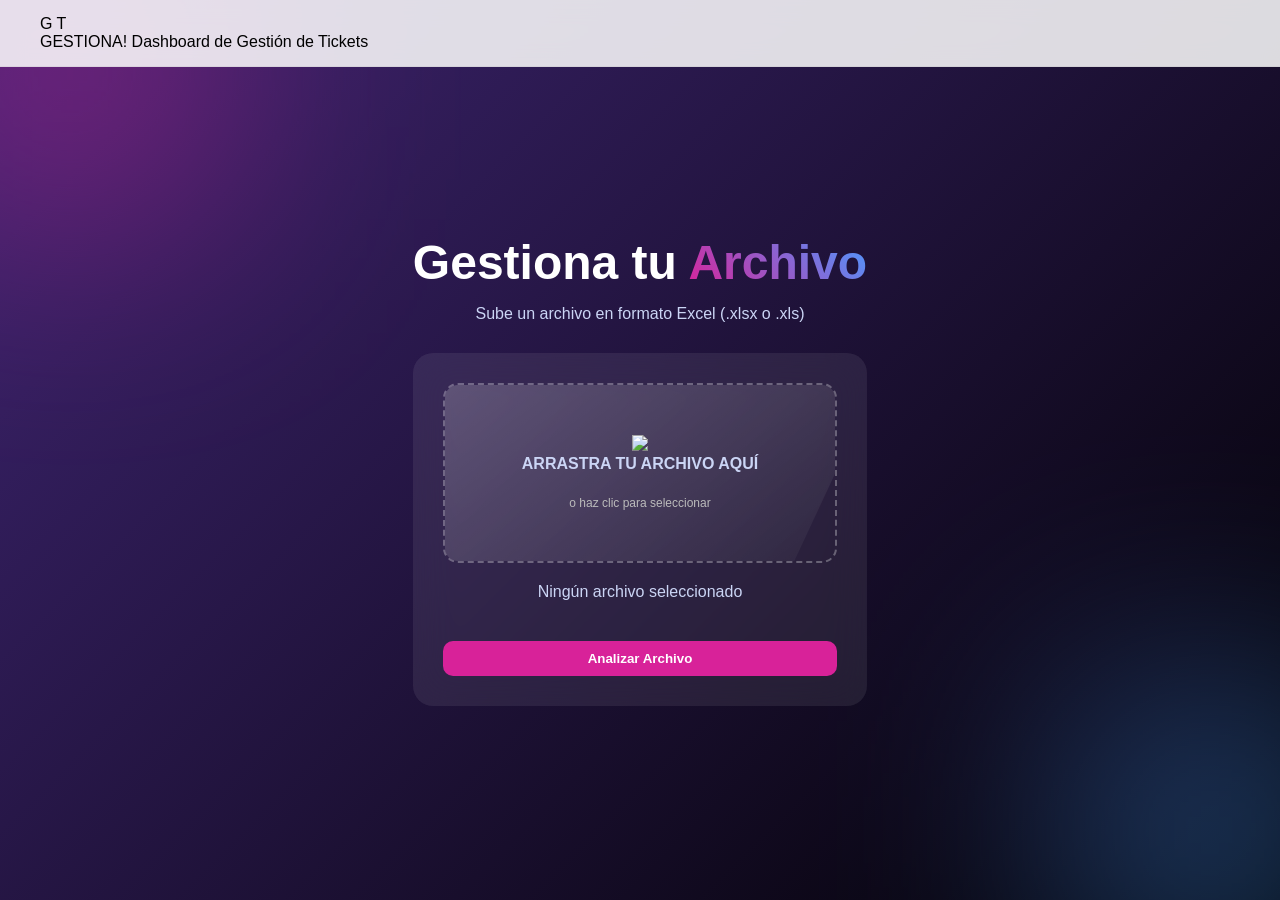
==== SRC/archivo.html @ c615abff "Add files via upload" ====
<!DOCTYPE html>
<html lang="es">
<head>
  <meta charset="UTF-8">
  <meta name="viewport" content="width=device-width, initial-scale=1.0">
  <title>Archivo | GESTIONA!</title>

  <script src="https://cdn.tailwindcss.com"></script>
  <link rel="stylesheet" href="CSS/styles.css">
</head>

<body>

  <!-- NAV -->
  <nav class="nav">
    <div class="flex items-center space-x-2">
      <div class="relative flex items-center justify-center w-10 h-10">
        <span class="text-4xl font-serif font-black text-[#D82299] absolute -translate-x-2 -translate-y-1 z-20">G</span>
        <span class="text-4xl font-serif font-black text-[#3F2574] absolute translate-x-1.5 translate-y-1.5 z-10 opacity-90">T</span>
      </div>

      <div class="flex flex-col pl-4 leading-none">
        <span class="text-2xl font-black tracking-widest">GESTIONA!</span>
        <span class="text-[9px] text-slate-400 uppercase">Dashboard de Gestión de Tickets</span>
      </div>
    </div>
  </nav>

  <!-- HERO -->
  <section class="hero upload-hero">
    <div class="hero-content">

      <h1>Gestiona tu <span>Archivo</span></h1>

      <p class="descripcion-archivo">
        Sube un archivo en formato Excel (.xlsx o .xls)
      </p>

      <!-- CARD -->
      <div class="upload-card">

        <label class="upload-box" id="zonaDrop">
          <input id="inputArchivo" type="file" accept=".xlsx, .xls">

          <div class="upload-content">

            <!-- ICONO -->
            <img id="iconoExcel"
              src="https://cdn-icons-png.flaticon.com/512/732/732220.png"
              class="w-16 mx-auto mb-3 hidden">

            <p id="textoPrincipal">ARRASTRA TU ARCHIVO AQUÍ</p>
            <span id="textoSecundario">o haz clic para seleccionar</span>

          </div>
        </label>

        <p id="nombreArchivo" class="mt-3 text-sm text-gray-400">
          Ningún archivo seleccionado
        </p>

        <button id="btnAnalizar" class="btn-main mt-4">
          Analizar Archivo
        </button>

      </div>

    </div>
  </section>

  <script src="JS/archivo.js"></script>

</body>
</html>
---- SRC/CSS/styles.css ----
* {
  margin: 0;
  padding: 0;
  box-sizing: border-box;
  }

:root {
--primary: #D82299;
--secondary: #3F2574;
--blue: #4C9AFF;
--radius: 10px;
--transition: 0.3s;
}

body {
margin: 0;
font-family: 'Segoe UI', sans-serif;
background: #ffffff;
}

/* BOTONES */
.btn-primary,
.btn-main,
.btn-correo,
.btn-pdf,
.btn-volver,
.btn-subir {
padding: 10px 20px;
border-radius: var(--radius);
border: none;
cursor: pointer;
transition: var(--transition);
}

.btn-primary:hover,
.btn-main:hover {
transform: scale(1.05);
}

.btn-primary {
background: linear-gradient(45deg, var(--primary), var(--secondary));
color: white;
}

.btn-main {
background: var(--primary);
color: white;
font-weight: bold;
}

.btn-correo {
background: var(--primary);
color: white;
}

.btn-pdf {
background: white;
border: 1px solid #ccc;
}

.btn-volver {
background: #eee;
}

.btn-subir {
background: #6c5ce7;
color: white;
}

/* NAVBAR*/
.nav {
position: fixed;
top: 0;
width: 100%;
z-index: 9999;
backdrop-filter: blur(12px);
background: rgba(255,255,255,0.85);
padding: 15px 40px;
display: flex;
justify-content: space-between;
align-items: center;
border-bottom: 1px solid rgba(0,0,0,0.05);
}
.hero {
padding-top: 120px;
padding-bottom: 80px;
display: flex;
justify-content: center;
align-items: center;
text-align: center;
color: white;
position: relative;
overflow: hidden;
background: linear-gradient(135deg, #3F2574, #000);
}

.hero::before,
.hero::after {
content: "";
position: absolute;
width: 300px;
height: 300px;
filter: blur(120px);
opacity: 0.4;
}

.hero::before {
background: var(--primary);
top: -80px;
left: -80px;
}

.hero::after {
background: var(--blue);
bottom: -80px;
right: -80px;
}

.hero-content {
max-width: 650px;
position: relative;
z-index: 2;
}

.hero h1 {
font-size: clamp(28px, 5vw, 48px);
font-weight: 900;
margin-bottom: 15px;
}

.hero h1 span {
background: linear-gradient(45deg, var(--primary), var(--blue));
-webkit-background-clip: text;
color: transparent;
}

.hero p {
color: #cbd5f5;
margin-bottom: 20px;
}

.process {
padding: 60px 20px;
text-align: center;
}

.cards {
display: flex;
gap: 25px;
justify-content: center;
flex-wrap: wrap;
}

.card {
background: rgba(255,255,255,0.7);
backdrop-filter: blur(10px);
padding: 25px;
border-radius: 20px;
width: 260px;
transition: var(--transition);
}

.card:hover {
transform: translateY(-10px);
}

.circle {
width: 45px;
height: 45px;
margin: auto;
margin-bottom: 15px;
border-radius: 50%;
background: linear-gradient(45deg, var(--primary), var(--secondary));
color: white;
display: flex;
align-items: center;
justify-content: center;
}

.cta {
text-align: center;
padding: 60px 20px;
background: linear-gradient(135deg, rgba(63,37,116,0.1), rgba(216,34,153,0.1));
}

footer {
text-align: center;
padding: 20px;
color: gray;
}

/* VENTANA DE ARCHIVO*/
.upload-hero {
min-height: 100vh;
flex-direction: column;
}

.excel-fields {
margin: 20px 0;
font-size: 13px;
color: #a5b4fc;
line-height: 1.6;
}

.upload-card {
margin-top: 30px;
background: rgba(255,255,255,0.08);
backdrop-filter: blur(20px);
padding: 30px;
border-radius: 20px;
display: flex;
flex-direction: column;
gap: 20px;
animation: fadeIn 0.8s ease;
}

.upload-box {
border: 2px dashed rgba(255,255,255,0.3);
padding: 50px 20px;
border-radius: 15px;
cursor: pointer;
transition: var(--transition);
position: relative;
overflow: hidden;
}

.upload-box:hover {
border-color: var(--primary);
transform: scale(1.02);
}

.upload-box::before {
content: "";
position: absolute;
width: 200%;
height: 200%;
background: linear-gradient(120deg, transparent, rgba(255,255,255,0.2), transparent);
transform: rotate(25deg);
top: -100%;
left: -100%;
transition: 0.6s;
}

.upload-box:hover::before {
top: 100%;
left: 100%;
}

.upload-box input {
display: none;
}

.upload-content {
position: relative;
z-index: 2;
}

.upload-content .icon {
font-size: 40px;
margin-bottom: 10px;
}

.upload-content p {
font-weight: bold;
}

.upload-content span {
font-size: 12px;
color: #bbb;
}

/* VENTANA DE DASHBOARD */
.barra {
position: sticky;
top: 72px;
z-index: 500;
display: flex;
flex-wrap: wrap;
gap: 15px;
justify-content: space-between;
align-items: center;
padding: 16px 40px;
background: rgba(255,255,255,0.9);
backdrop-filter: blur(14px);
box-shadow: 0 2px 15px rgba(0,0,0,0.06);
}

.filtros {
display: flex;
flex-wrap: wrap;
gap: 10px;
align-items: center;
}

.filtros select {
padding: 9px 14px;
border: 1px solid #e5e7eb;
border-radius: 20px;
background: #fafafa;
font-size: 13px;
color: #444;
cursor: pointer;
transition: var(--transition);
}

.filtros select:hover,
.filtros select:focus {
border-color: var(--primary);
outline: none;
}

.botones {
display: flex;
flex-wrap: wrap;
gap: 10px;
}

.botones button {
margin-left: 0;
font-size: 13px;
font-weight: 600;
display: inline-flex;
align-items: center;
gap: 6px;
}

.vacio {
text-align: center;
margin-top: 100px;
color: #999;
}

.kpis {
display: grid;
grid-template-columns: repeat(auto-fit, minmax(200px, 1fr));
gap: 20px;
padding: 30px 40px 10px;
}

.tarjeta {
position: relative;
padding: 22px 24px;
border-radius: 16px;
background: white;
box-shadow: 0 6px 20px rgba(63,37,116,0.08);
overflow: hidden;
transition: var(--transition);
animation: fadeIn 0.5s ease;
}

.tarjeta::before {
content: "";
position: absolute;
top: 0;
left: 0;
width: 100%;
height: 4px;
background: linear-gradient(90deg, var(--primary), var(--secondary));
}

.tarjeta:hover {
transform: translateY(-6px);
box-shadow: 0 12px 30px rgba(63,37,116,0.15);
}

.tarjeta .icono-tarjeta {
width: 38px;
height: 38px;
border-radius: 10px;
display: flex;
align-items: center;
justify-content: center;
font-size: 18px;
background: linear-gradient(45deg, var(--primary), var(--secondary));
margin-bottom: 12px;
}

.numero {
font-size: 32px;
font-weight: 900;
color: var(--secondary);
line-height: 1;
}

.graficas {
display: grid;
grid-template-columns: repeat(auto-fit, minmax(320px, 1fr));
gap: 20px;
padding: 20px 40px;
}

canvas {
background: transparent;
border-radius: 10px;
padding: 0;
}

.modal {
position: fixed;
top: 0;
left: 0;
width: 100%;
height: 100%;
background: rgba(0,0,0,0.5);
display: none;
justify-content: center;
align-items: center;
}

.contenido-modal {
background: white;
padding: 30px;
border-radius: 15px;
width: 300px;
position: relative;
}

.cerrar {
position: absolute;
top: 10px;
right: 15px;
cursor: pointer;
font-weight: bold;
}

input {
width: 100%;
padding: 10px;
margin-top: 15px;
}

/*ANIMACIÓN */
@keyframes fadeIn {
from {
opacity: 0;
transform: translateY(20px);
}
to {
opacity: 1;
transform: translateY(0);
}
}

/* RESPONSIVE */
@media (max-width: 768px) {

.cards,
.kpis,
.graficas {
flex-direction: column;
align-items: center;
}

.barra {
flex-direction: column;
gap: 10px;
}

}

/* ===================================================== */
/* AÑADIDOS / REDISEÑO DASHBOARD (más moderno y sin cortes) */
/* ===================================================== */

.contenedor-dashboard {
padding-top: 72px;
min-height: 100vh;
background: #f9fafc;
}

.seccion-titulo {
padding: 28px 40px 0;
display: flex;
align-items: center;
justify-content: space-between;
flex-wrap: wrap;
gap: 10px;
}

.seccion-titulo h2 {
font-size: 15px;
font-weight: 800;
color: var(--secondary);
text-transform: uppercase;
letter-spacing: 0.5px;
display: flex;
align-items: center;
gap: 8px;
}

.contador-resultados {
font-size: 12px;
color: #999;
background: white;
padding: 6px 14px;
border-radius: 20px;
box-shadow: 0 2px 8px rgba(0,0,0,0.05);
}

.btn-limpiar {
font-size: 12px;
color: var(--primary);
background: none;
border: 1px solid var(--primary);
border-radius: 20px;
padding: 6px 14px;
cursor: pointer;
transition: var(--transition);
}

.btn-limpiar:hover {
background: var(--primary);
color: white;
}

.tarjeta h3 {
font-size: 12px;
color: #999;
font-weight: 700;
text-transform: uppercase;
letter-spacing: 0.3px;
margin-bottom: 6px;
}

.grafica-box {
background: white;
border-radius: 18px;
padding: 20px;
box-shadow: 0 6px 20px rgba(63,37,116,0.06);
display: flex;
flex-direction: column;
transition: var(--transition);
}

.grafica-box:hover {
box-shadow: 0 10px 28px rgba(63,37,116,0.12);
}

.grafica-box h4 {
text-align: left;
font-size: 13px;
color: var(--secondary);
font-weight: 700;
margin-bottom: 14px;
text-transform: uppercase;
letter-spacing: 0.5px;
}

.grafica-box .lienzo-wrap {
position: relative;
width: 100%;
height: 260px;
}

.grafica-box canvas {
box-shadow: none;
padding: 0;
}

/* TABLA: contenedor exterior recorta bordes, el interior hace scroll */
.tabla-container {
margin: 10px 40px 60px;
background: white;
border-radius: 18px;
box-shadow: 0 6px 20px rgba(63,37,116,0.06);
overflow: hidden;
}

.tabla-scroll {
overflow: auto;
max-height: 420px;
}

.tabla-container table {
width: 100%;
border-collapse: collapse;
font-size: 13px;
min-width: 600px;
}

.tabla-container thead th {
position: sticky;
top: 0;
background: linear-gradient(45deg, var(--primary), var(--secondary));
color: white;
padding: 13px 14px;
text-align: left;
white-space: nowrap;
z-index: 1;
}

.tabla-container tbody td {
padding: 11px 14px;
border-bottom: 1px solid #f2f2f2;
white-space: nowrap;
}

.tabla-container tbody tr:hover {
background: #fdf2f9;
}

.contenido-modal {
animation: fadeIn 0.3s ease;
}

.contenido-modal h3 {
margin-bottom: 5px;
color: var(--secondary);
}

.contenido-modal p {
font-size: 13px;
color: #888;
}

.contenido-modal .btn-primary {
width: 100%;
margin-top: 15px;
}

.contenido-modal .btn-enviando {
opacity: 0.6;
pointer-events: none;
}

.nota-adjunto {
font-size: 11px;
color: #aaa;
margin-top: 10px;
line-height: 1.4;
}

@media (max-width: 768px) {
.barra {
position: static;
padding: 15px 20px;
}

.seccion-titulo,
.kpis,
.graficas {
padding-left: 20px;
padding-right: 20px;
}

.tabla-container {
margin: 10px 20px 40px;
}
}
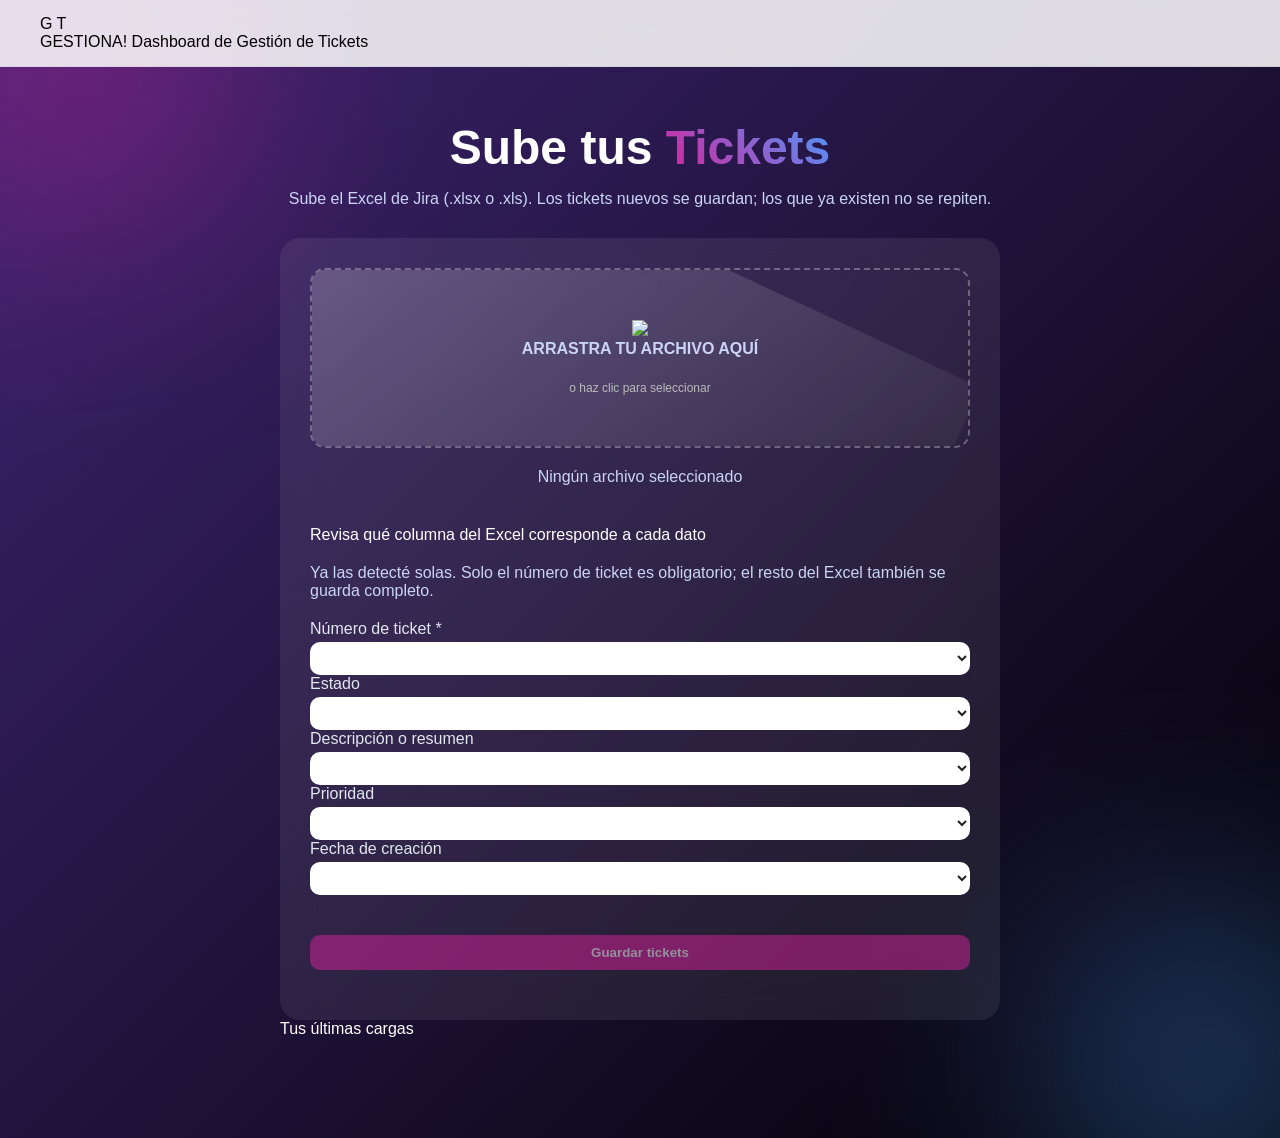
==== commit e9d9b2a0: "Add files via upload" ====
--- a/SRC/archivo.html
+++ b/SRC/archivo.html
@@ -1,74 +1,123 @@
-<!DOCTYPE html>
-<html lang="es">
-<head>
-  <meta charset="UTF-8">
-  <meta name="viewport" content="width=device-width, initial-scale=1.0">
-  <title>Archivo | GESTIONA!</title>
-
-  <script src="https://cdn.tailwindcss.com"></script>
-  <link rel="stylesheet" href="CSS/styles.css">
-</head>
-
-<body>
-
-  <!-- NAV -->
-  <nav class="nav">
-    <div class="flex items-center space-x-2">
-      <div class="relative flex items-center justify-center w-10 h-10">
-        <span class="text-4xl font-serif font-black text-[#D82299] absolute -translate-x-2 -translate-y-1 z-20">G</span>
-        <span class="text-4xl font-serif font-black text-[#3F2574] absolute translate-x-1.5 translate-y-1.5 z-10 opacity-90">T</span>
-      </div>
-
-      <div class="flex flex-col pl-4 leading-none">
-        <span class="text-2xl font-black tracking-widest">GESTIONA!</span>
-        <span class="text-[9px] text-slate-400 uppercase">Dashboard de Gestión de Tickets</span>
-      </div>
-    </div>
-  </nav>
-
-  <!-- HERO -->
-  <section class="hero upload-hero">
-    <div class="hero-content">
-
-      <h1>Gestiona tu <span>Archivo</span></h1>
-
-      <p class="descripcion-archivo">
-        Sube un archivo en formato Excel (.xlsx o .xls)
-      </p>
-
-      <!-- CARD -->
-      <div class="upload-card">
-
-        <label class="upload-box" id="zonaDrop">
-          <input id="inputArchivo" type="file" accept=".xlsx, .xls">
-
-          <div class="upload-content">
-
-            <!-- ICONO -->
-            <img id="iconoExcel"
-              src="https://cdn-icons-png.flaticon.com/512/732/732220.png"
-              class="w-16 mx-auto mb-3 hidden">
-
-            <p id="textoPrincipal">ARRASTRA TU ARCHIVO AQUÍ</p>
-            <span id="textoSecundario">o haz clic para seleccionar</span>
-
-          </div>
-        </label>
-
-        <p id="nombreArchivo" class="mt-3 text-sm text-gray-400">
-          Ningún archivo seleccionado
-        </p>
-
-        <button id="btnAnalizar" class="btn-main mt-4">
-          Analizar Archivo
-        </button>
-
-      </div>
-
-    </div>
-  </section>
-
-  <script src="JS/archivo.js"></script>
-
-</body>
-</html>+<!DOCTYPE html>
+<html lang="es">
+<head>
+  <meta charset="UTF-8">
+  <meta name="viewport" content="width=device-width, initial-scale=1.0">
+  <title>Archivo | GESTIONA!</title>
+
+  <script src="https://cdn.tailwindcss.com"></script>
+  <link rel="stylesheet" href="CSS/styles.css">
+
+  <!-- Mejora seminario de proyectos II BR: SheetJS ahora se usa aquí (antes solo en el dashboard) y Supabase para guardar -->
+  <script src="https://cdn.jsdelivr.net/npm/xlsx@0.18.5/dist/xlsx.full.min.js"></script>
+  <script src="https://cdn.jsdelivr.net/npm/@supabase/supabase-js@2"></script>
+</head>
+
+<body>
+
+  <!-- NAV (Seminario de proyectos I BR; el menú y el nombre los agrega JS/supabase.js - Mejora seminario de proyectos II BR) -->
+  <nav class="nav">
+    <div class="flex items-center space-x-2">
+      <div class="relative flex items-center justify-center w-10 h-10">
+        <span class="text-4xl font-serif font-black text-[#D82299] absolute -translate-x-2 -translate-y-1 z-20">G</span>
+        <span class="text-4xl font-serif font-black text-[#3F2574] absolute translate-x-1.5 translate-y-1.5 z-10 opacity-90">T</span>
+      </div>
+
+      <div class="flex flex-col pl-4 leading-none">
+        <span class="text-2xl font-black tracking-widest">GESTIONA!</span>
+        <span class="text-[9px] text-slate-400 uppercase">Dashboard de Gestión de Tickets</span>
+      </div>
+    </div>
+  </nav>
+
+  <!-- HERO (Seminario de proyectos I BR) -->
+  <section class="hero upload-hero">
+    <div class="hero-content" style="width:100%; max-width:720px;">
+
+      <h1>Sube tus <span>Tickets</span></h1>
+
+      <p class="descripcion-archivo">
+        Sube el Excel de Jira (.xlsx o .xls). Los tickets nuevos se guardan; los que ya existen no se repiten.
+      </p>
+
+      <!-- CARD -->
+      <div class="upload-card">
+
+        <!-- ZONA DE ARRASTRAR (Seminario de proyectos I BR) -->
+        <label class="upload-box" id="zonaDrop">
+          <input id="inputArchivo" type="file" accept=".xlsx, .xls">
+
+          <div class="upload-content">
+
+            <!-- ICONO -->
+            <img id="iconoExcel"
+              src="https://cdn-icons-png.flaticon.com/512/732/732220.png"
+              class="w-16 mx-auto mb-3 hidden">
+
+            <p id="textoPrincipal">ARRASTRA TU ARCHIVO AQUÍ</p>
+            <span id="textoSecundario">o haz clic para seleccionar</span>
+
+          </div>
+        </label>
+
+        <p id="nombreArchivo" class="mt-3 text-sm text-gray-400">
+          Ningún archivo seleccionado
+        </p>
+
+        <!-- Mejora seminario de proyectos II BR: revisar qué columna es cada dato -->
+        <div id="panelMapa" class="hidden" style="text-align:left;">
+          <p class="text-sm font-bold" style="color:#fff;">Revisa qué columna del Excel corresponde a cada dato</p>
+          <p class="text-xs mt-1" style="color:#cbd5f5;">Ya las detecté solas. Solo el número de ticket es obligatorio; el resto del Excel también se guarda completo.</p>
+
+          <div class="grid grid-cols-1 sm:grid-cols-2 gap-3 mt-4">
+            <label class="text-xs font-semibold" style="color:#e2e8f0;">Número de ticket *
+              <select id="mapTicket" class="sel-mapa"></select>
+            </label>
+            <label class="text-xs font-semibold" style="color:#e2e8f0;">Estado
+              <select id="mapEstado" class="sel-mapa"></select>
+            </label>
+            <label class="text-xs font-semibold" style="color:#e2e8f0;">Descripción o resumen
+              <select id="mapResumen" class="sel-mapa"></select>
+            </label>
+            <label class="text-xs font-semibold" style="color:#e2e8f0;">Prioridad
+              <select id="mapPrioridad" class="sel-mapa"></select>
+            </label>
+            <label class="text-xs font-semibold sm:col-span-2" style="color:#e2e8f0;">Fecha de creación
+              <select id="mapFecha" class="sel-mapa"></select>
+            </label>
+          </div>
+
+          <p id="infoMapa" class="text-sm mt-4" style="color:#fff;"></p>
+        </div>
+
+        <!-- Mejora seminario de proyectos II BR: el botón ahora guarda en la base de datos (antes "Analizar Archivo") -->
+        <button id="btnGuardar" class="btn-main mt-4" disabled style="opacity:.5;">
+          Guardar tickets
+        </button>
+
+        <!-- Mejora seminario de proyectos II BR: resultado de la carga -->
+        <div id="panelResultado" class="hidden" style="text-align:left;" role="status"></div>
+
+      </div>
+
+      <!-- Mejora seminario de proyectos II BR: historial de cargas -->
+      <div id="panelHistorial" class="hidden mt-8" style="text-align:left;">
+        <p class="text-sm font-bold" style="color:#fff;">Tus últimas cargas</p>
+        <ul id="listaCargas" class="mt-2 text-xs" style="color:#cbd5f5;"></ul>
+      </div>
+
+    </div>
+  </section>
+
+  <style>
+    /* Mejora seminario de proyectos II BR */
+    .sel-mapa { display:block; width:100%; margin-top:4px; padding:8px 10px; border-radius:10px; border:0;
+                background:#fff; color:#222; font-size:13px; font-weight:400; }
+    .sel-mapa:focus { outline:2px solid #D82299; }
+  </style>
+
+  <script src="JS/supabase.js"></script>
+  <script src="JS/archivo.js"></script>
+
+</body>
+</html>
